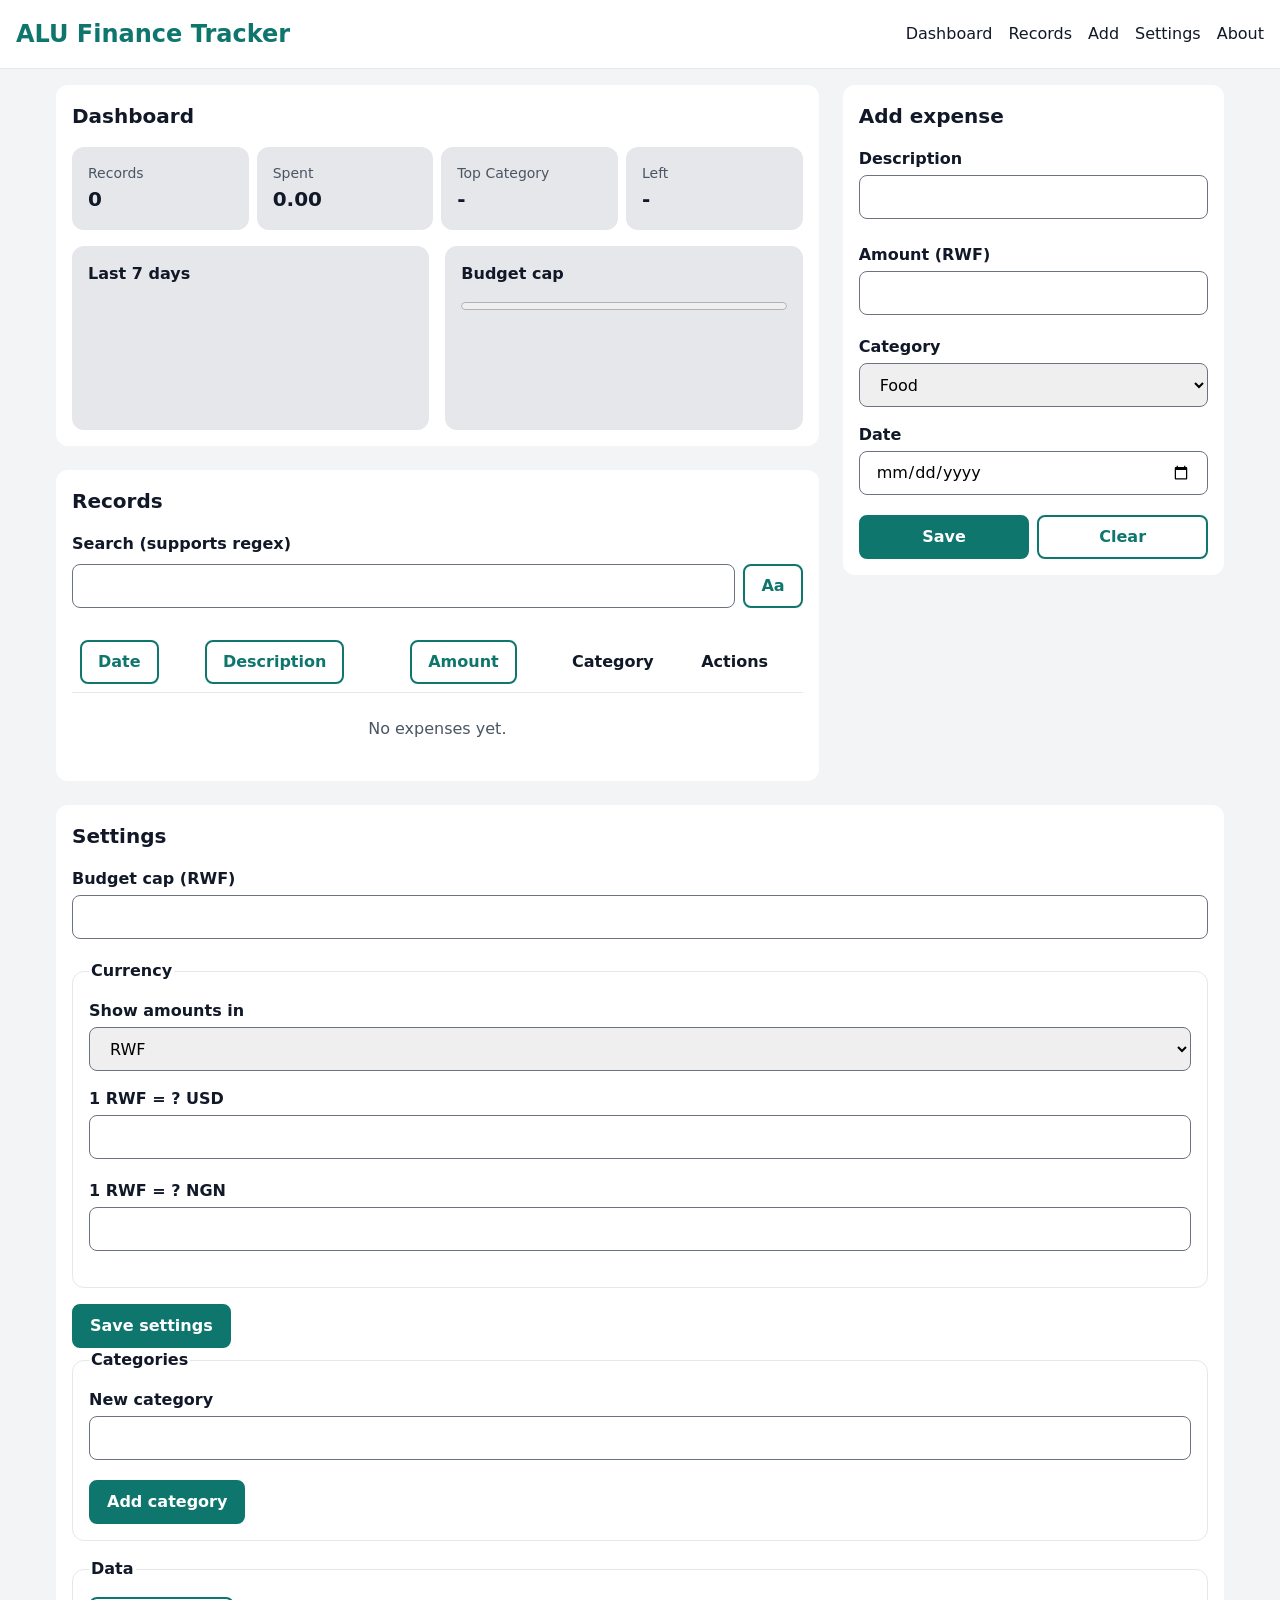
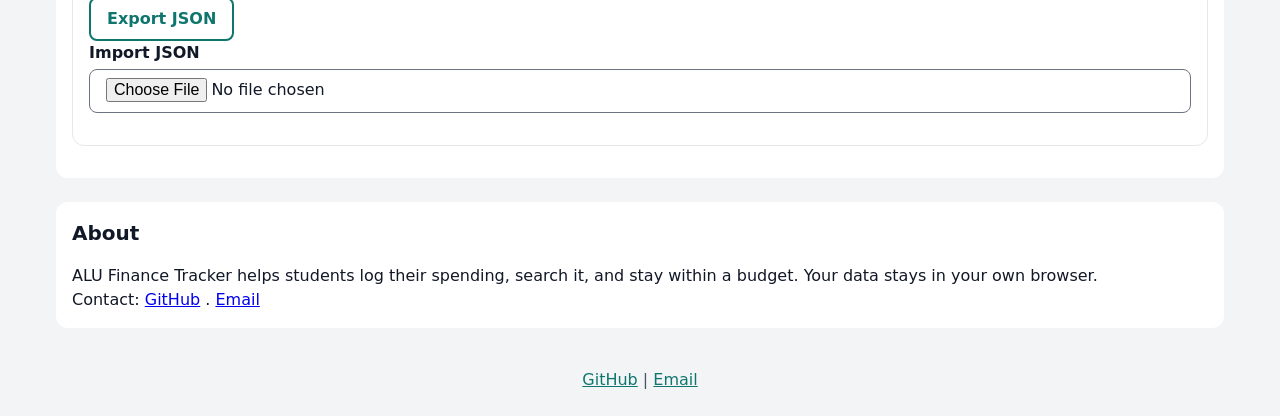
==== index.html @ 9bd625a4 "M2: semantic HTML and mobile-first CSS" ====
<!DOCTYPE html>
<html lang="en">
<head>
    <meta charset="UTF-8">
    <meta name="viewport" content="width=device-width, initial-scale=1.0">
    <title>Student Finance Tracker</title>
    <link rel="stylesheet" href="styles/main.css">
    <script type="module" src="scripts/main.js"></script>
</head>
<body>
    <a href="#main" class="skip-link">Skip to content</a>

    <header class="site-header">
        <h1>ALU Finance Tracker</h1>
        <nav aria-label="Primary">
            <ul>
                <li><a href="#dashboard">Dashboard</a></li>
                <li><a href="#records">Records</a></li>
                <li><a href="#add">Add</a></li>
                <li><a href="#settings">Settings</a></li>
                <li><a href="#about">About</a></li>
            </ul>
        </nav>
    </header>

    <main id="main" tabindex="-1">
        <section id="dashboard" aria-labelledby="dashboard-title">
            <h2 id="dashboard-title">Dashboard</h2>

            <ul class="stats">
                <li class="stat">
                    <span class="stat-label">Records</span>
                    <span id="stat-count" class="stat-value">0</span>
                </li>
                <li class="stat">
                    <span class="stat-label">Spent</span>
                    <span id="stat-total" class="stat-value">0.00</span>
                </li>
                <li class="stat">
                    <span class="stat-label">Top Category</span>
                    <span id="stat-top" class="stat-value">-</span>
                </li>
                <li class="stat">
                    <span class="stat-label">Left</span>
                    <span id="stat-left" class="stat-value">-</span>
                </li>
            </ul>

            <div class="dash-row">
                <div class="card">
                    <h3 id="chart-title">Last 7 days</h3>
                    <div id="chart" class="chart" role="group" aria-labelledby="chart-title"></div>
                </div>

                <div class="card">
                    <h3>Budget cap</h3>
                    <label for="budget-progress" class="sr-only">Budget used</label>
                    <progress id="budget-progress" max="100" value="0"></progress>
                    <p id="cap-ok" role="status"></p>
                    <p id="cap-over" role="alert"></p>
                </div>
            </div>
        </section>

        <section id="records" aria-labelledby="records-title">
            <h2 id="records-title">Records</h2>

            <div class="search-bar">
                <label for="search">Search (supports regex)</label>
                <input type="text" id="search" autocomplete="off" spellcheck="false" aria-describedby="search-error">
                <button id="case-toggle" type="button" aria-pressed="false">Aa <span class="sr-only">Ignore case</span></button>
                <p id="search-error" class="error"></p>
            </div>
            <p id="match-count" role="status"></p>

            <table class="records-table">
                <caption class="sr-only">Your expenses</caption>
                <thead>
                    <tr>
                        <th scope="col"><button type="button" data-sort="date">Date</button></th>
                        <th scope="col"><button type="button" data-sort="description">Description</button></th>
                        <th scope="col"><button type="button" data-sort="amount">Amount</button></th>
                        <th scope="col">Category</th>
                        <th scope="col">Actions</th>
                    </tr>
                </thead>
                <tbody id="records-body"></tbody>
            </table>

            <ul id="record-cards" class="record-cards"></ul>
            <p id="empty-state">No expenses yet.</p>

        </section>

        <section id="add" aria-labelledby="add-title">
            <h2 id="add-title">Add expense</h2>

            <form id="expense-form" novalidate>
                <div class="field">
                    <label for="description">Description</label>
                    <input type="text" name="description" id="description" autocomplete="off" aria-describedby="description-error description-warning">
                    <p id="description-error" class="error"></p>
                    <p id="description-warning" class="warning"></p>
                </div>

                <div class="field">
                    <label for="amount">Amount (RWF)</label>
                    <input type="text" name="amount" id="amount" inputmode="decimal" autocomplete="off" aria-describedby="amount-error">
                    <p id="amount-error" class="error"></p>
                </div>

                <div class="field">
                    <label for="category">Category</label>
                    <select name="category" id="category">
                        <option>Food</option>
                        <option>Books</option>
                        <option>Transport</option>
                        <option>Entertainment</option>
                        <option>Fees</option>
                        <option>Other</option>
                    </select>
                </div>

                <div class="field">
                    <label for="date">Date</label>
                    <input type="date" id="date" name="date" aria-describedby="date-error">
                    <p id="date-error" class="error"></p>
                </div>

                <div class="form-actions">
                    <button type="submit">Save</button>
                    <button type="button" id="clear-btn">Clear</button>
                </div>
            </form>
        </section>

        <section id="settings" aria-labelledby="settings-title">
            <h2 id="settings-title">Settings</h2>

            <form id="settings-form" novalidate>
                <div class="field">
                    <label for="budget">Budget cap (RWF)</label>
                    <input type="text" id="budget" inputmode="decimal" autocomplete="off" aria-describedby="budget-error">
                    <p id="budget-error" class="error"></p>
                </div>

                <fieldset>
                    <legend>Currency</legend>

                    <div class="field">
                        <label for="display-currency">Show amounts in</label>
                        <select id="display-currency">
                            <option value="RWF">RWF</option>
                            <option value="USD">USD</option>
                            <option value="NGN">NGN</option>
                        </select>
                    </div>

                    <div class="field">
                        <label for="rate-usd">1 RWF = ? USD</label>
                        <input type="text" id="rate-usd" inputmode="decimal" autocomplete="off" aria-describedby="rate-usd-error">
                        <p id="rate-usd-error" class="error"></p>
                    </div>

                    <div class="field">
                        <label for="rate-ngn">1 RWF = ? NGN</label>
                        <input type="text" id="rate-ngn" inputmode="decimal" autocomplete="off" aria-describedby="rate-ngn-error">
                        <p id="rate-ngn-error" class="error"></p>
                    </div>
                </fieldset>

                <button type="submit">Save settings</button>
            </form>

            <fieldset>
                <legend>Categories</legend>
                <ul id="category-list" class="category-list"></ul>
                <form id="category-form" novalidate>
                    <div class="field">
                        <label for="new-category">New category</label>
                        <input type="text" id="new-category" autocomplete="off" aria-describedby="new-category-error">
                        <p id="new-category-error" class="error"></p>
                    </div>
                    <button type="submit">Add category</button>
                </form>
            </fieldset>

            <fieldset>
                <legend>Data</legend>
                <button type="button" id="export-btn">Export JSON</button>
                <div class="field">
                    <label for="import-file">Import JSON</label>
                    <input type="file" id="import-file" accept=".json,application/json">
                </div>
            </fieldset>
        </section>

        <section id="about" aria-labelledby="about-title">
            <h2 id="about-title">About</h2>
            <p>ALU Finance Tracker helps students log their spending, search it, and stay within a budget. Your data stays in your own browser.</p>

            <p>Contact: <a href="https://github.com/taiwodotunx1">GitHub</a> .
            <a href="mailto:a.taiwo@alustudent.com">Email</a>
            </p>
        </section>
        <p id="status" class="status" role="status"></p>

    </main>
    <footer>
        <p>
            <a href="https://github.com/taiwodotunx1">GitHub</a> |
            <a href="mailto:a.taiwo@alustudent.com">Email</a>
        </p>
    </footer>
    
</body>
</html>
---- styles/main.css ----
/* laying out the design tokens, this is just to help avoid repetitive use of colors, fonts etcetera */

:root {
  --color-bg: #f3f4f6;
  --color-surface: #ffffff;
  --color-card: #e5e7eb;
  --color-text: #111827;
  --color-muted: #4b5563;
  --color-border: #6b7280;
  --color-primary: #0f766e;
  --color-primary-dark: #115e59;
  --color-error: #b91c1c;
  --color-warning: #92400e;
  --color-focus: #1d4ed8;

  --space-1: 0.25rem;
  --space-2: 0.5rem;
  --space-3: 1rem;
  --space-4: 1.5rem;
  --radius: 0.75rem;
}

* {
    box-sizing: border-box;
}

body {
    margin: 0;
    font-family: system-ui, sans-serif;
    line-height: 1.5;
    color: var(--color-text);
    background: var(--color-bg);
}

h1, h2, h3, p {
    margin: 0;
}

button, input, select {
    font: inherit;
}

ul {
    margin: 0;
    padding: 0;
    list-style: none;
}

[hidden] {
    display: none !important;
}

.skip-link {
    position: absolute;
    top: var(--space-3);
    left: -999px;
    z-index: 100;
    padding: var(--space-2) var(--space-3);
    border-radius: var(--radius);
    background: var(--color-primary);
    color: #fff;
}

.skip-link:focus {
    left: var(--space-3);
}

.sr-only {
    position: absolute;
    width: 1px;
    height: 1px;
    overflow: hidden;
    clip: rect(0 0 0 0);
    white-space: nowrap;
}

:focus-visible {
    outline: 3px solid var(--color-focus);
    outline-offset: 2px;
}

.site-header {
    padding: var(--space-3);
    background: var(--color-surface);
    border-bottom: 1px solid var(--color-card);
}

.site-header h1 {
    font-size: 1.5rem;
    color: var(--color-primary);
}

nav ul {
    display: flex;
    flex-wrap: wrap;
    gap: var(--space-2) var(--space-3);
    margin-top: var(--space-2);
}

nav a {
    color: var(--color-text);
    text-decoration: none;
}

nav a:hover {
    color: var(--color-primary);
    text-decoration: underline;
}

main {
    display: flex;
    flex-direction: column;
    gap: var(--space-4);
    max-width: 1200px;
    margin: 0 auto;
    padding: var(--space-3);
}

section {
    padding: var(--space-3);
    border-radius: var(--radius);
    background: var(--color-surface);
}

section h2 {
    margin-bottom: var(--space-3);
    font-size: 1.25rem;
}

.card {
    margin-top: var(--space-3);
    padding: var(--space-3);
    border-radius: var(--radius);
    background: var(--color-card);
}

.card h3 {
    margin-bottom: var(--space-2);
    font-size: 1rem;
}

footer {
    padding: var(--space-4) var(--space-3);
    text-align: center;
    color: var(--color-muted);
}

footer a {
    color: var(--color-primary);
}

.stats {
    display: flex;
    flex-wrap: wrap;
    gap: var(--space-2);
}

.stat {
    display: flex;
    flex-direction: column;
    flex: 1 1 40%;
    padding: var(--space-3);
    border-radius: var(--radius);
    background: var(--color-card);
}

.stat-label {
    font-size: 0.875rem;
    color: var(--color-muted);
}

.stat-value {
    font-size: 1.25rem;
    font-weight: 700;
}

.chart {
    display: flex;
    align-items: flex-end;
    gap: var(--space-2);
    height: 120px;
}

.bar {
    flex: 1;
    min-height: 2px;
    border-radius: 4px 4px 0 0;
    background: var(--color-primary);
}

progress {
    width: 100%;
    height: 1rem;
    accent-color: var(--color-primary);
}

#cap-over {
    font-weight: 700;
    color: var(--color-error);
}

.field {
    display: flex;
    flex-direction: column;
    gap: var(--space-1);
    margin-bottom: var(--space-3);
}

label {
    font-weight: 600;
}

input, select {
    width: 100%;
    min-height: 44px;
    padding: var(--space-2) var(--space-3);
    border: 1px solid var(--color-border);
    border-radius: 0.5rem;
}

input[aria-invalid="true"] {
    border: 2px solid var(--color-error);
}

.error {
    font-size: 0.875rem;
    color: var(--color-error);
}

.warning {
    font-size: 0.875rem;
    color: var(--color-warning);
}

fieldset {
    margin: 0 0 var(--space-3);
    padding: var(--space-3);
    border: 1px solid var(--color-card);
    border-radius: var(--radius);
}

legend {
    font-weight: 700;
}

button {
    min-height: 44px;
    padding: var(--space-2) var(--space-3);
    border: 2px solid var(--color-primary);
    border-radius: 0.5rem;
    background: #fff;
    color: var(--color-primary);
    font-weight: 600;
    cursor: pointer;
    transition: 150ms;
}

button:hover {
    background: var(--color-primary);
    color: #fff;
}

button[type="submit"], #case-toggle[aria-pressed="true"] {
    background: var(--color-primary);
    color: #fff;
}

button[type="submit"]:hover {
    border-color: var(--color-primary-dark);
    background: var(--color-primary-dark);
}

.form-actions {
    display: flex;
    gap: var(--space-2);
}

.form-actions button {
    flex: 1;
}

.search-bar {
    display: flex;
    flex-wrap: wrap;
    gap: var(--space-2);
    margin-bottom: var(--space-3);
}

.search-bar label, .search-bar .error {
    width: 100%;
}

.search-bar input {
    flex: 1;
    width: auto;
}

.records-table {
    display: none;
    width: 100%;
    border-collapse: collapse;
}

th, td {
    padding: var(--space-2);
    border-bottom: 1px solid var(--color-card);
    text-align: left;
}

.record-cards {
    display: flex;
    flex-direction: column;
    gap: var(--space-2);
}

.record-cards li {
    padding: var(--space-3);
    border-radius: var(--radius);
    background: var(--color-card);
}

#empty-state {
    padding: var(--space-4) 0;
    text-align: center;
    color: var(--color-muted);
}

.status {
    position: fixed;
    bottom: var(--space-3);
    left: var(--space-3);
    right: var(--space-3);
    padding: var(--space-3);
    border-radius: var(--radius);
    background: var(--color-text);
    color: #fff;
}

.status:empty {
    padding: 0;

}

.row-enter {
    animation: fade-in 300ms;
}

@keyframes fade-in {
    from {
        opacity: 0;
    }
}

@media (prefers-reduced-motion: reduce) {
    .row-enter{
        animation: none;
    }
    button {
        transition: none;
    }
}

@media (min-width: 768px) {
    .site-header {
        display: flex;
        justify-content: space-between;
        align-items: center;
    }

    nav ul {
        margin-top: 0;
    }

    .stat {
        flex: 1;
    }

    .dash-row {
        display: flex;
        gap: var(--space-3);
    }

    .dash-row .card {
        flex: 1;
    }

    .records-table {
        display: table;
    }

    .record-cards {
        display: none;
    }

        #expense-form {
        display: flex;
        flex-wrap: wrap;
        gap: var(--space-3);
    }

    #expense-form .field {
        flex: 1;
    }

    .form-actions {
        width: 100%;
    }
}

@media (min-width: 1024px) {
    main {
        display: grid;
        grid-template-columns: 2fr 1fr;
        grid-template-areas:
            "dashboard add"
            "records   add"
            "settings  settings"
            "about     about";
        align-items: start;
    }

    #dashboard { grid-area: dashboard; }
    #records   { grid-area: records; }
    #add       { grid-area: add; }
    #settings  { grid-area: settings; }
    #about     { grid-area: about; }

    #expense-form {
        display: block;
    }
}
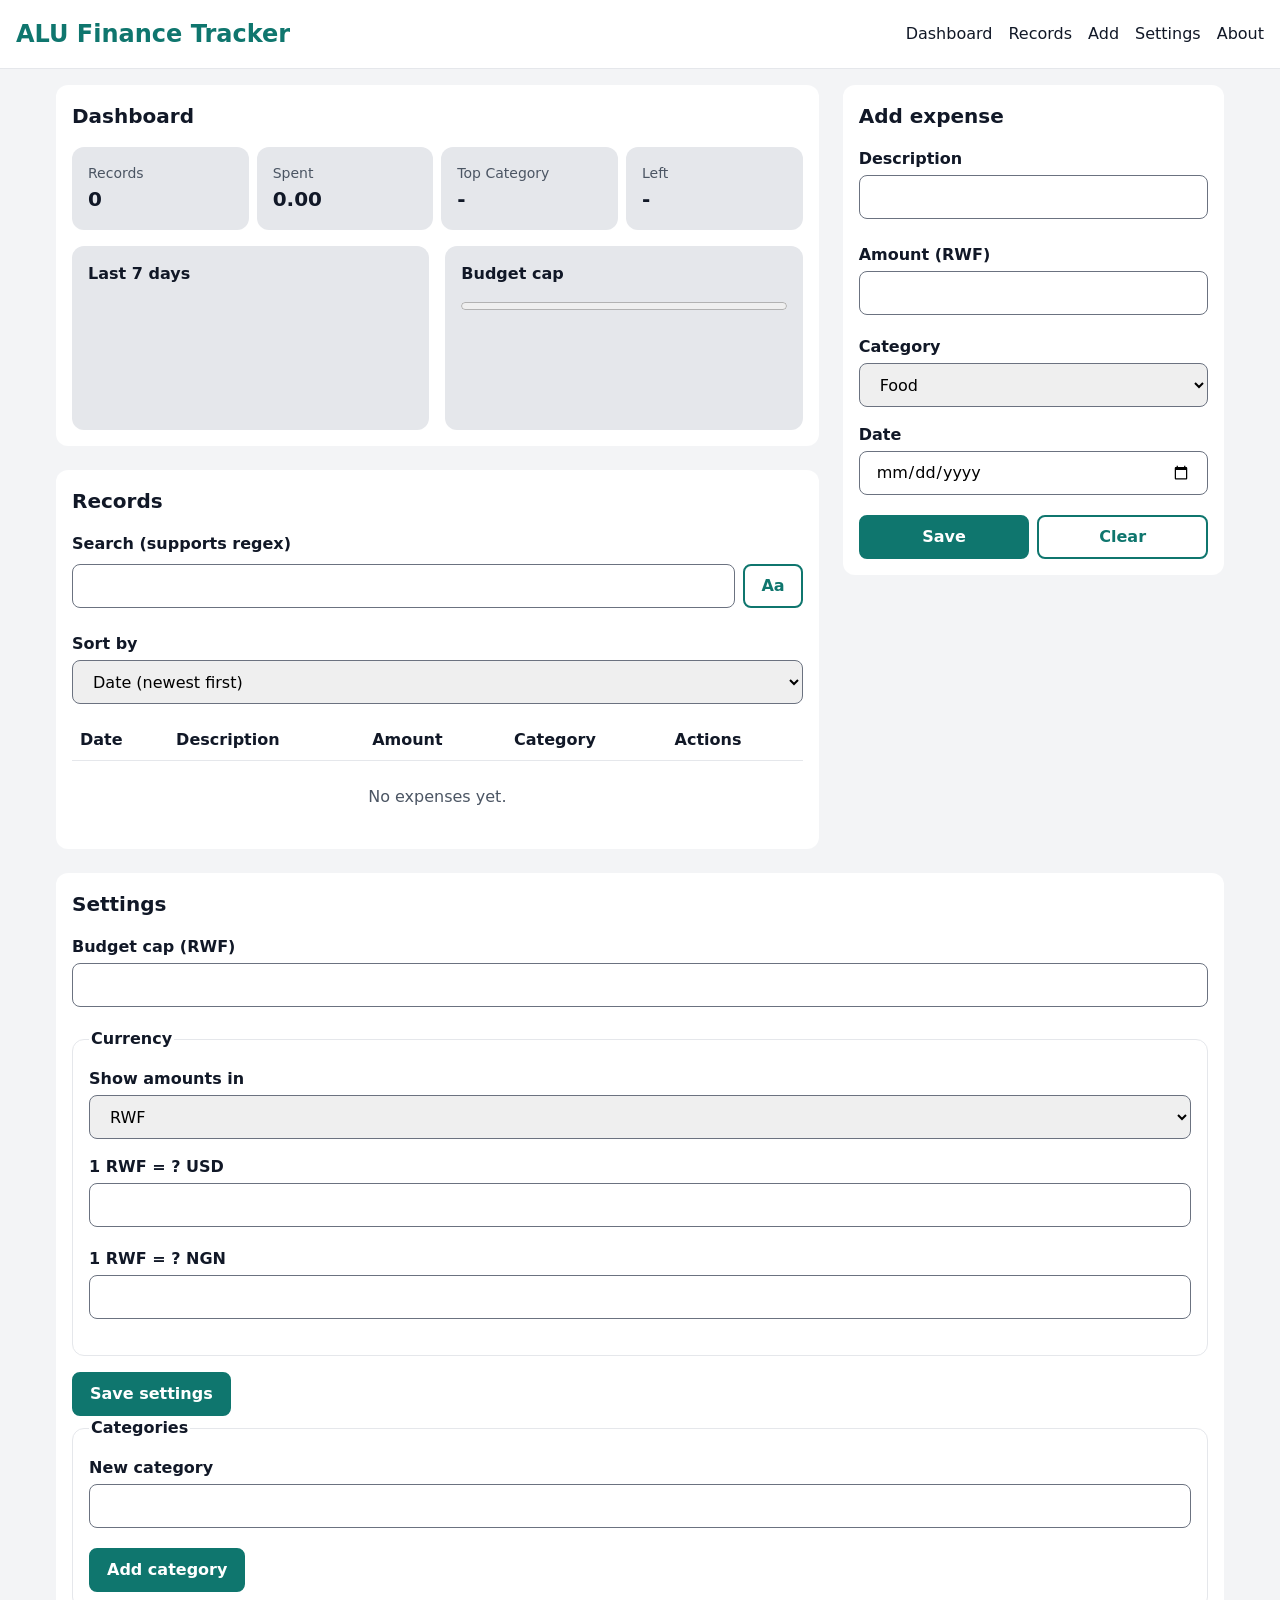
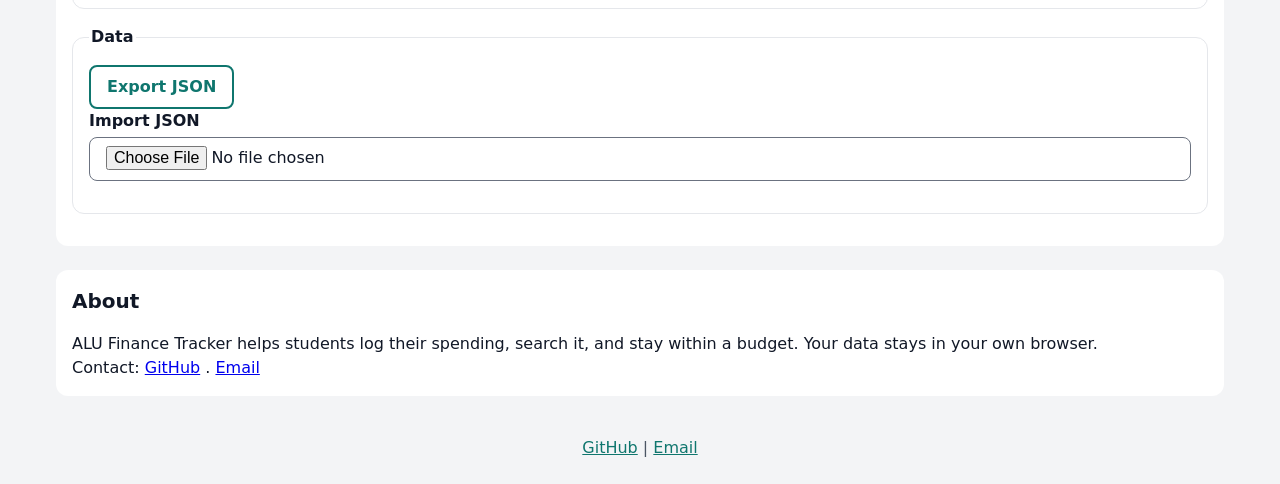
==== commit 7c1e53fb: "M4: sorting with aria-sort" ====
--- a/index.html
+++ b/index.html
@@ -72,14 +72,25 @@
                 <p id="search-error" class="error"></p>
             </div>
             <p id="match-count" role="status"></p>
+            <div class="field">
+                <label for="sort">Sort by</label>
+                <select id="sort">
+                    <option value="date-desc">Date (newest first)</option>
+                    <option value="date-asc">Date (oldest first)</option>
+                    <option value="description-asc">Description (A–Z)</option>
+                    <option value="description-desc">Description (Z–A)</option>
+                    <option value="amount-asc">Amount (low to high)</option>
+                    <option value="amount-desc">Amount (high to low)</option>
+                </select>
+            </div>
 
             <table class="records-table">
                 <caption class="sr-only">Your expenses</caption>
                 <thead>
                     <tr>
-                        <th scope="col"><button type="button" data-sort="date">Date</button></th>
-                        <th scope="col"><button type="button" data-sort="description">Description</button></th>
-                        <th scope="col"><button type="button" data-sort="amount">Amount</button></th>
+                        <th scope="col" data-sort="date">Date</th>
+                        <th scope="col" data-sort="description">Description</th>
+                        <th scope="col" data-sort="amount">Amount</th>
                         <th scope="col">Category</th>
                         <th scope="col">Actions</th>
                     </tr>
--- a/styles/main.css
+++ b/styles/main.css
@@ -317,6 +317,9 @@
     padding: var(--space-3);
     border-radius: var(--radius);
     background: var(--color-card);
+    display: flex;
+    flex-direction: column;
+    gap: var(--space-2);
 }
 
 #empty-state {
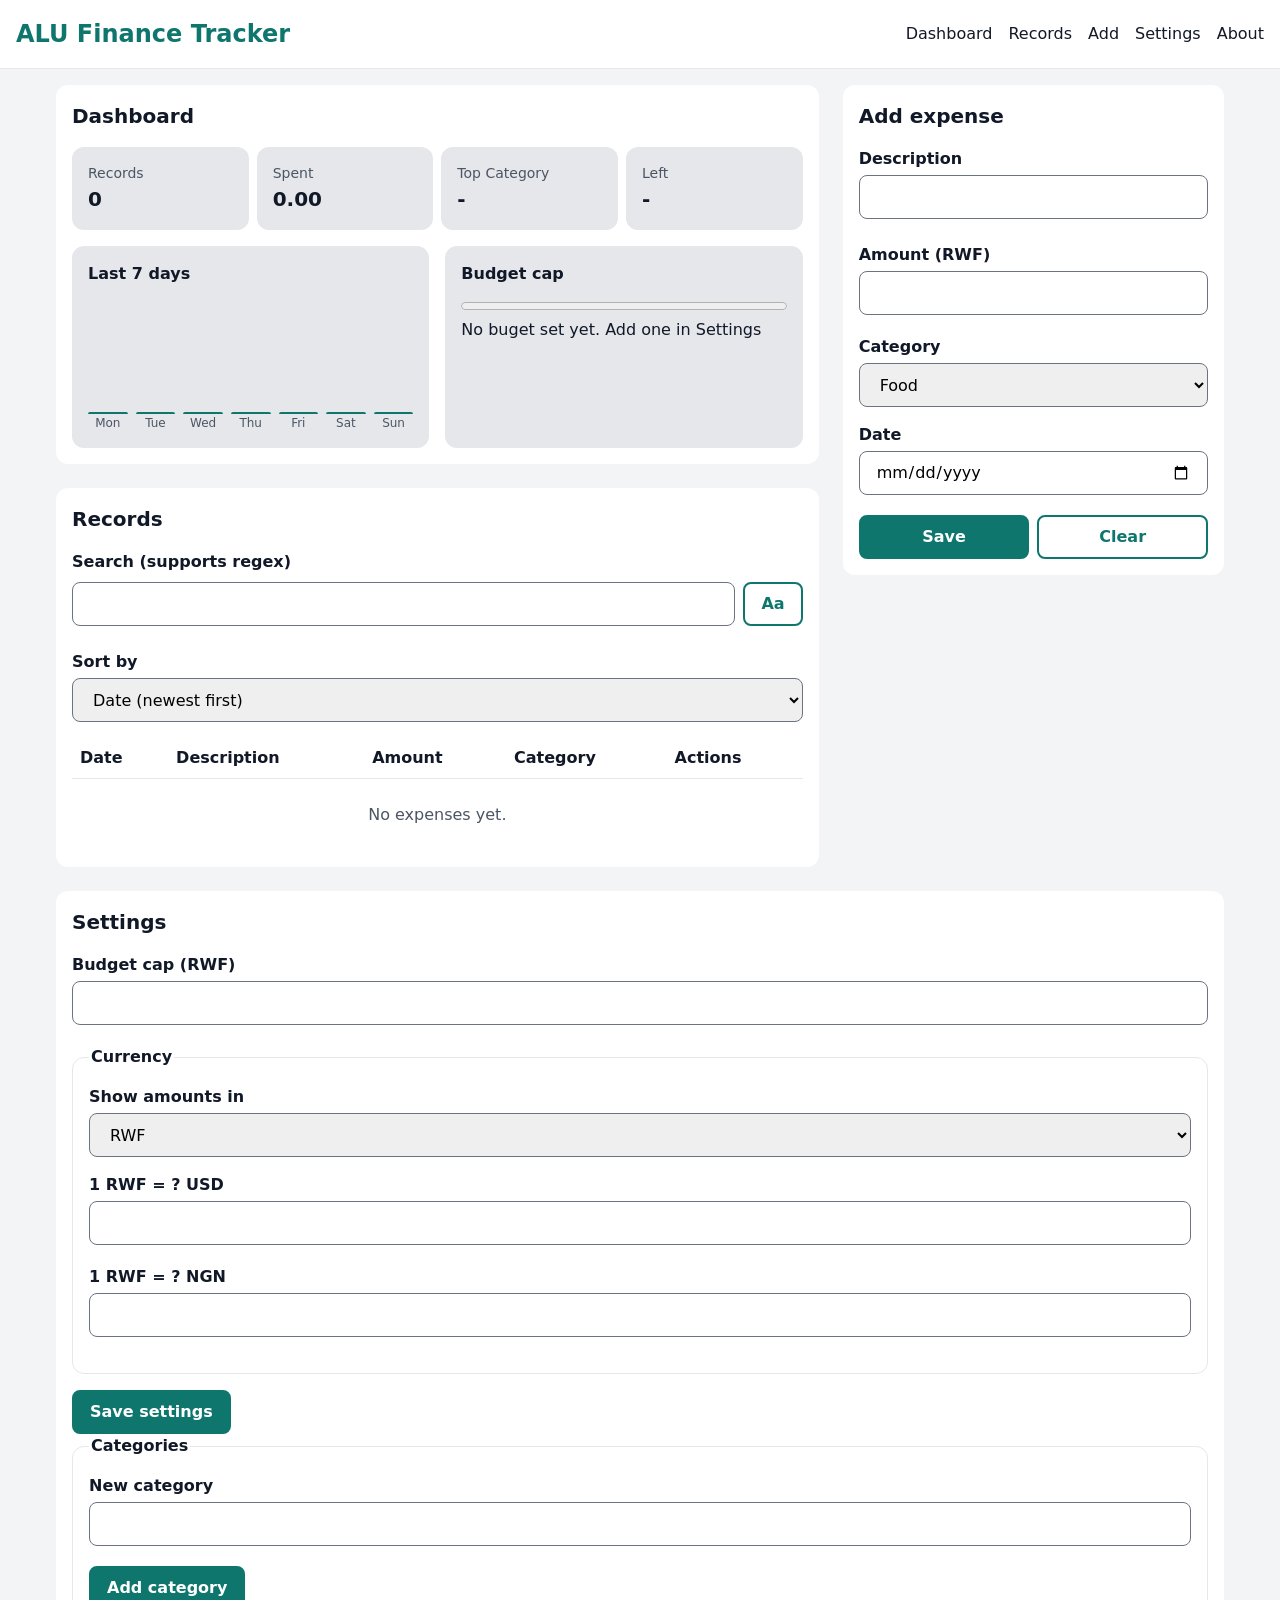
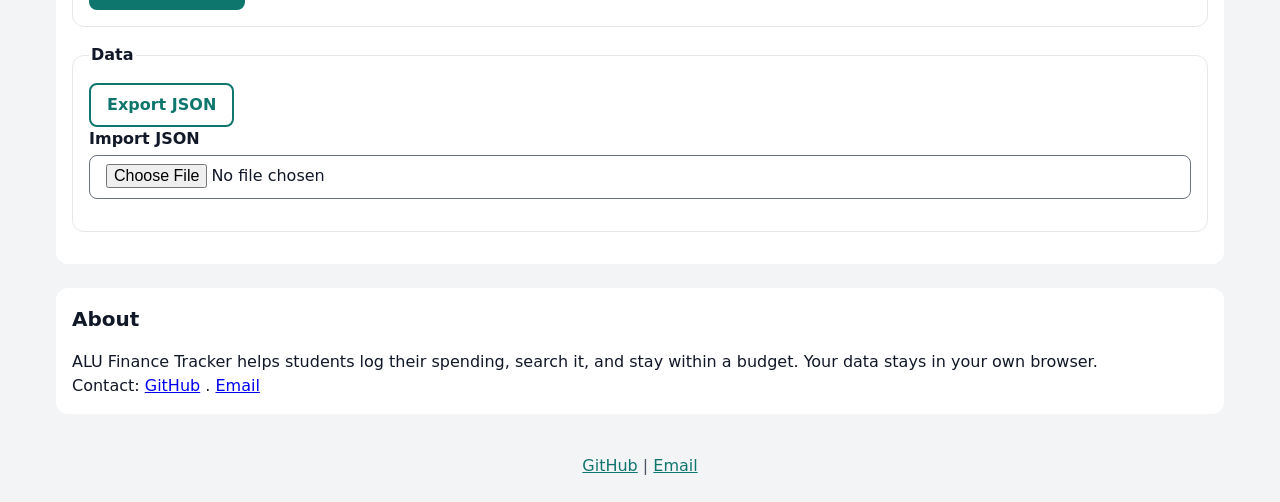
==== commit 7a3eeb34: "M5: dashboard stats, 7-day chart and budget cap" ====
--- a/index.html
+++ b/index.html
@@ -50,6 +50,7 @@
                 <div class="card">
                     <h3 id="chart-title">Last 7 days</h3>
                     <div id="chart" class="chart" role="group" aria-labelledby="chart-title"></div>
+                    <div id="chart-labels" class="chart-labels" aria-hidden="true"></div>
                 </div>
 
                 <div class="card">
--- a/styles/main.css
+++ b/styles/main.css
@@ -188,6 +188,18 @@
     background: var(--color-primary);
 }
 
+.chart-labels {
+    display: flex;
+    gap: var(--space-2);
+}
+
+.chart-labels span{
+    flex: 1;
+    font-size: 0.75rem;
+    text-align: center;
+    color: var(--color-muted);
+}
+
 progress {
     width: 100%;
     height: 1rem;
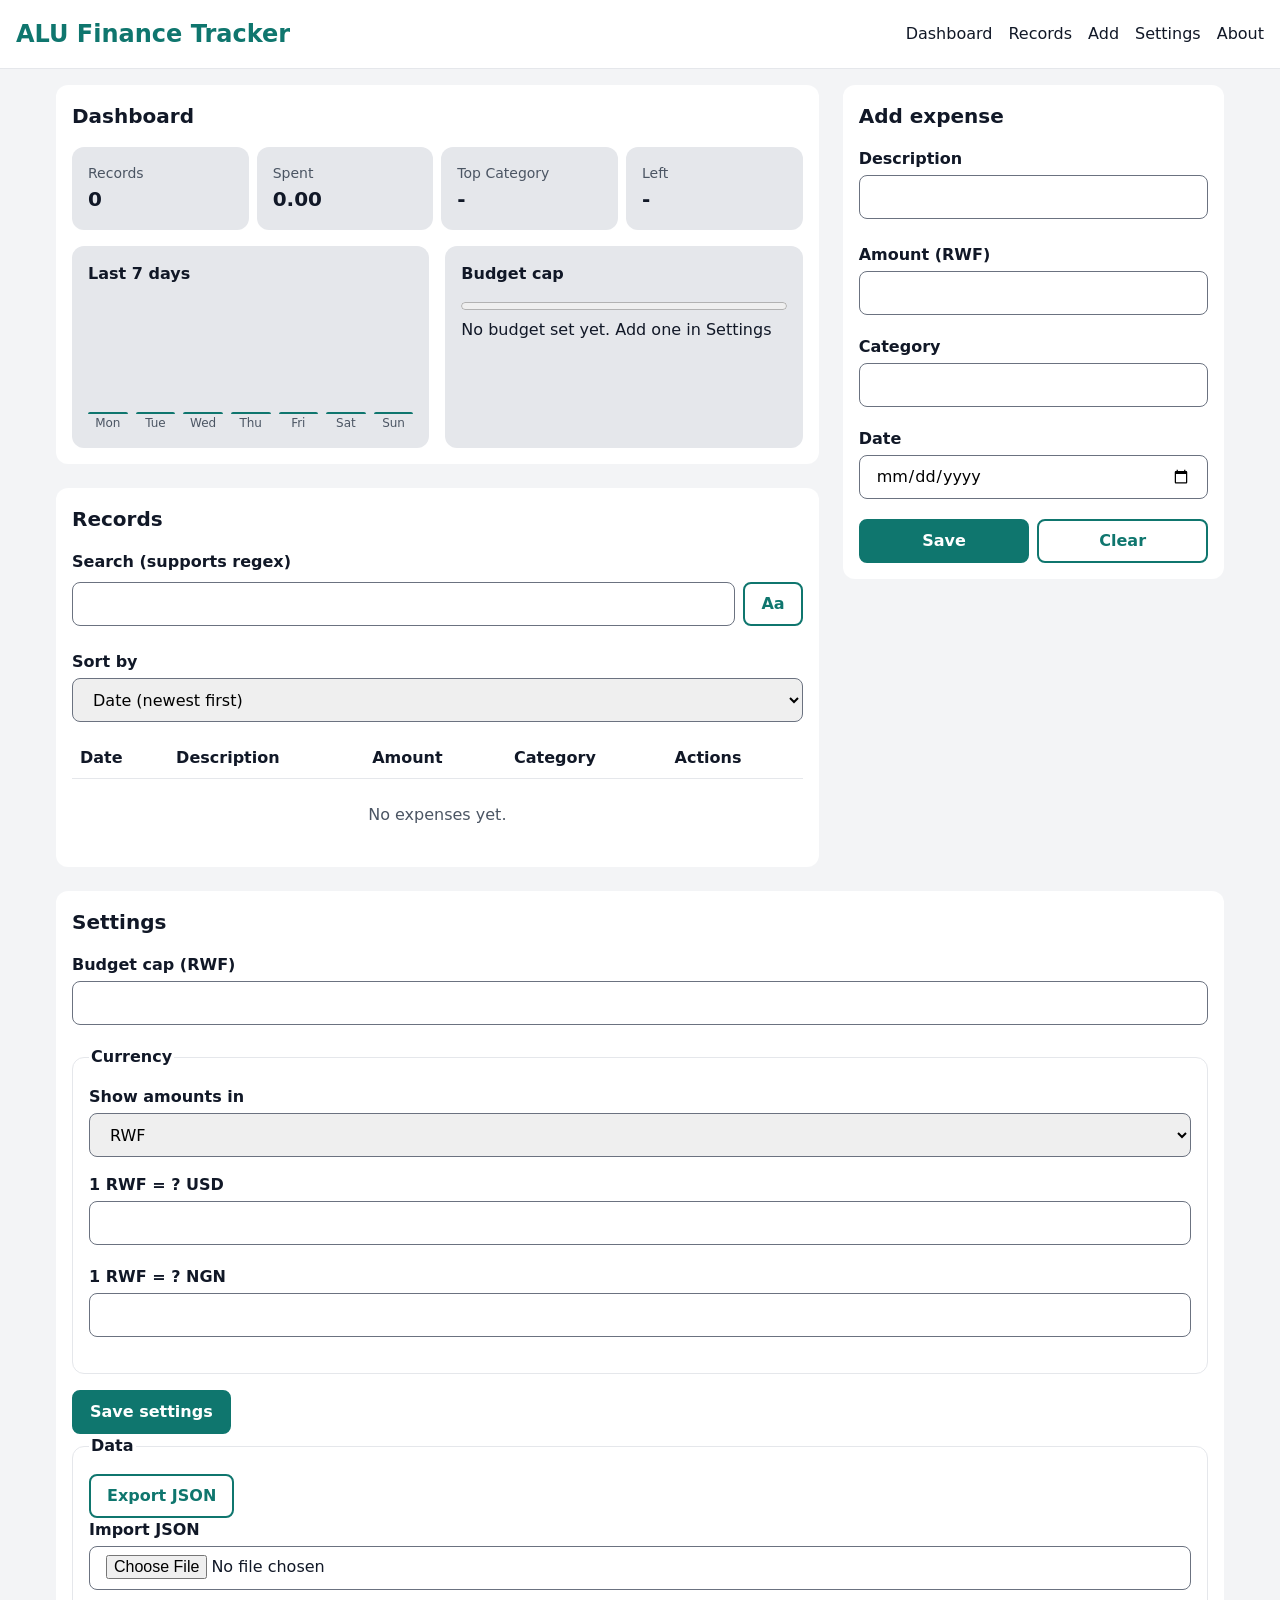
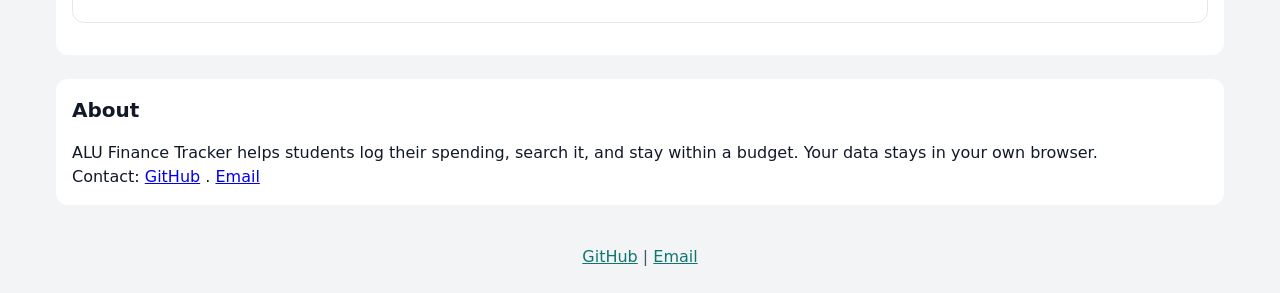
==== commit 7f8460ef: "M6: typed categories (case-insensitive), seed data" ====
--- a/index.html
+++ b/index.html
@@ -123,14 +123,16 @@
 
                 <div class="field">
                     <label for="category">Category</label>
-                    <select name="category" id="category">
-                        <option>Food</option>
-                        <option>Books</option>
-                        <option>Transport</option>
-                        <option>Entertainment</option>
-                        <option>Fees</option>
-                        <option>Other</option>
-                    </select>
+                    <input type="text" name="category" id="category" list="category-options" autocomplete="off" aria-describedby="category-error">
+                    <datalist id="category-options">
+                        <option value="Food"></option>
+                        <option value="Books"></option>
+                        <option value="Transport"></option>
+                        <option value="Entertainment"></option>
+                        <option value="Fees"></option>
+                        <option value="Other"></option>
+                    </datalist>
+                    <p id="category-error" class="error"></p>
                 </div>
 
                 <div class="field">
@@ -183,19 +185,6 @@
 
                 <button type="submit">Save settings</button>
             </form>
-
-            <fieldset>
-                <legend>Categories</legend>
-                <ul id="category-list" class="category-list"></ul>
-                <form id="category-form" novalidate>
-                    <div class="field">
-                        <label for="new-category">New category</label>
-                        <input type="text" id="new-category" autocomplete="off" aria-describedby="new-category-error">
-                        <p id="new-category-error" class="error"></p>
-                    </div>
-                    <button type="submit">Add category</button>
-                </form>
-            </fieldset>
 
             <fieldset>
                 <legend>Data</legend>
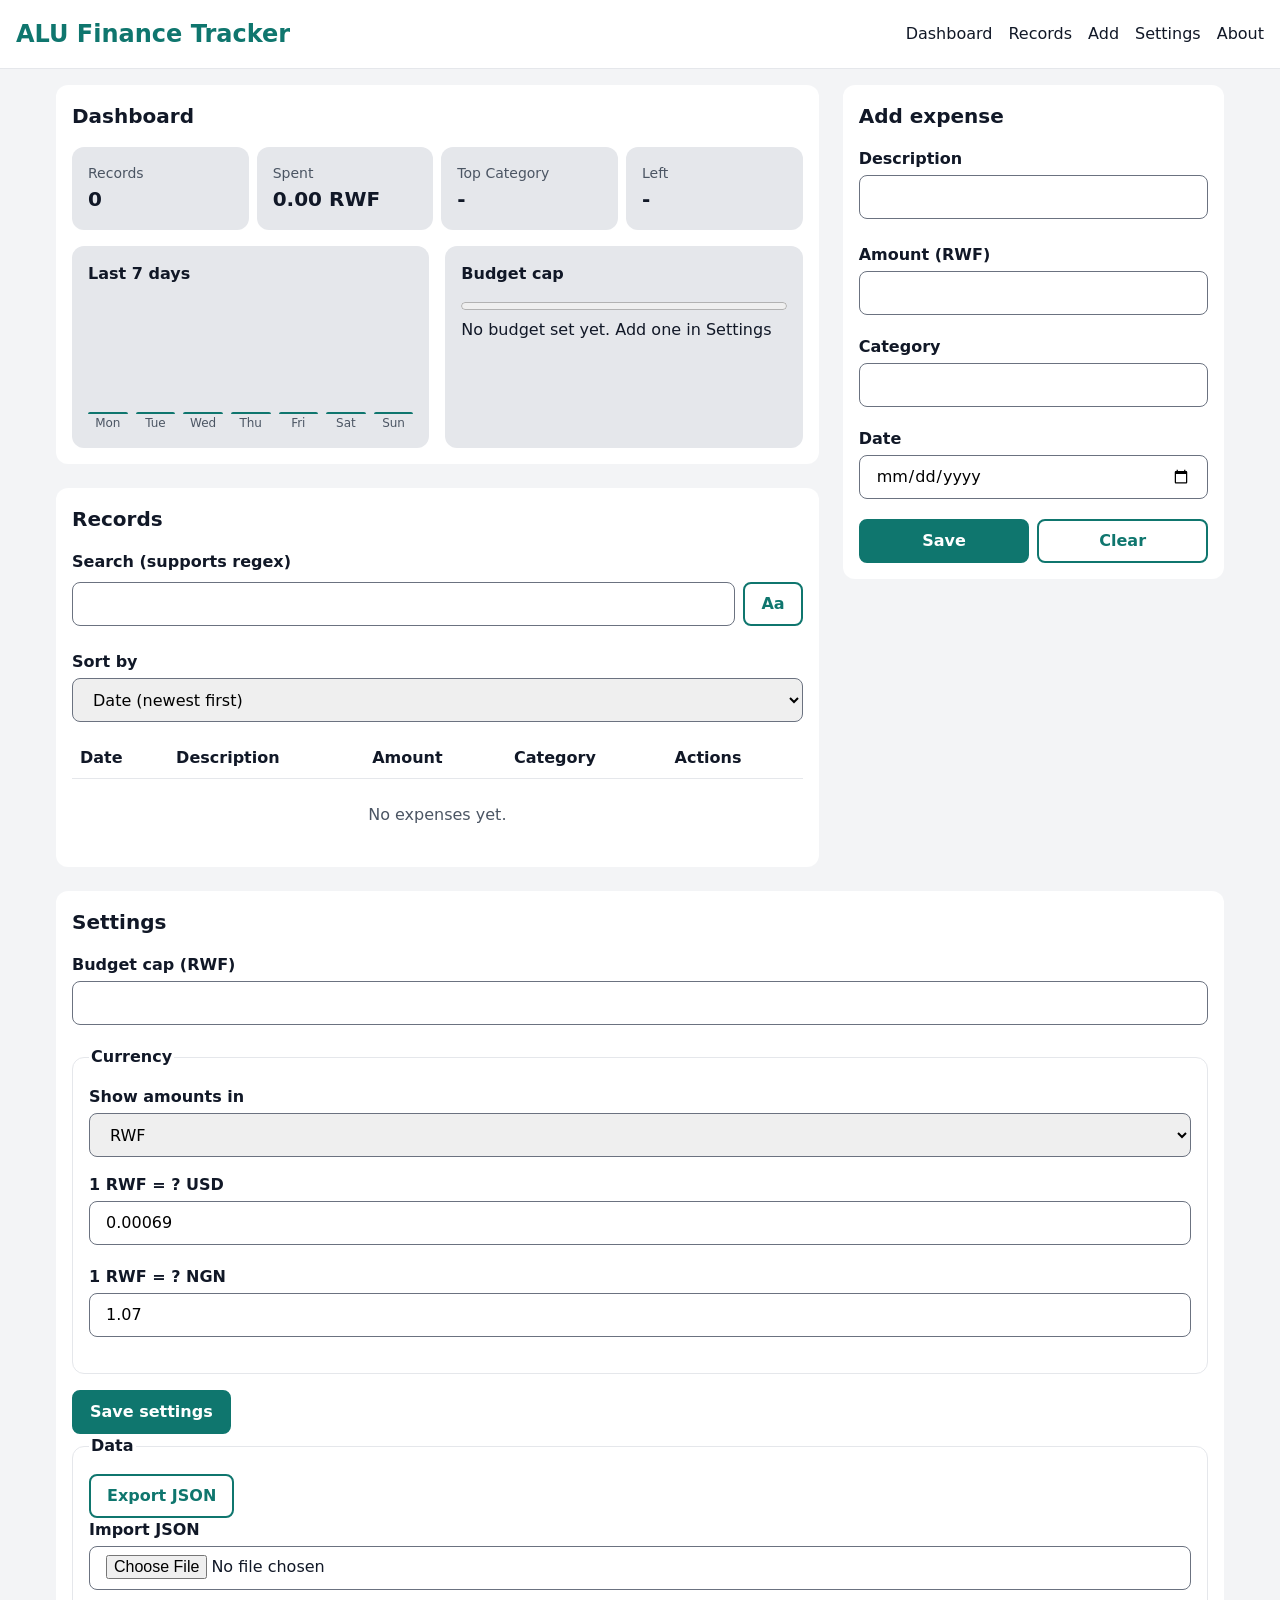
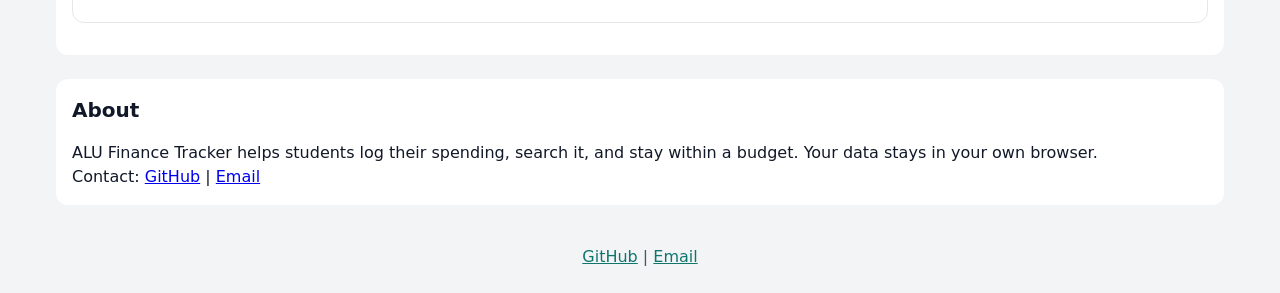
==== commit 5da5eb73: "M7: accessibility audit fixes" ====
--- a/index.html
+++ b/index.html
@@ -200,7 +200,7 @@
             <h2 id="about-title">About</h2>
             <p>ALU Finance Tracker helps students log their spending, search it, and stay within a budget. Your data stays in your own browser.</p>
 
-            <p>Contact: <a href="https://github.com/taiwodotunx1">GitHub</a> .
+            <p>Contact: <a href="https://github.com/taiwodotunx1">GitHub</a> |
             <a href="mailto:a.taiwo@alustudent.com">Email</a>
             </p>
         </section>
